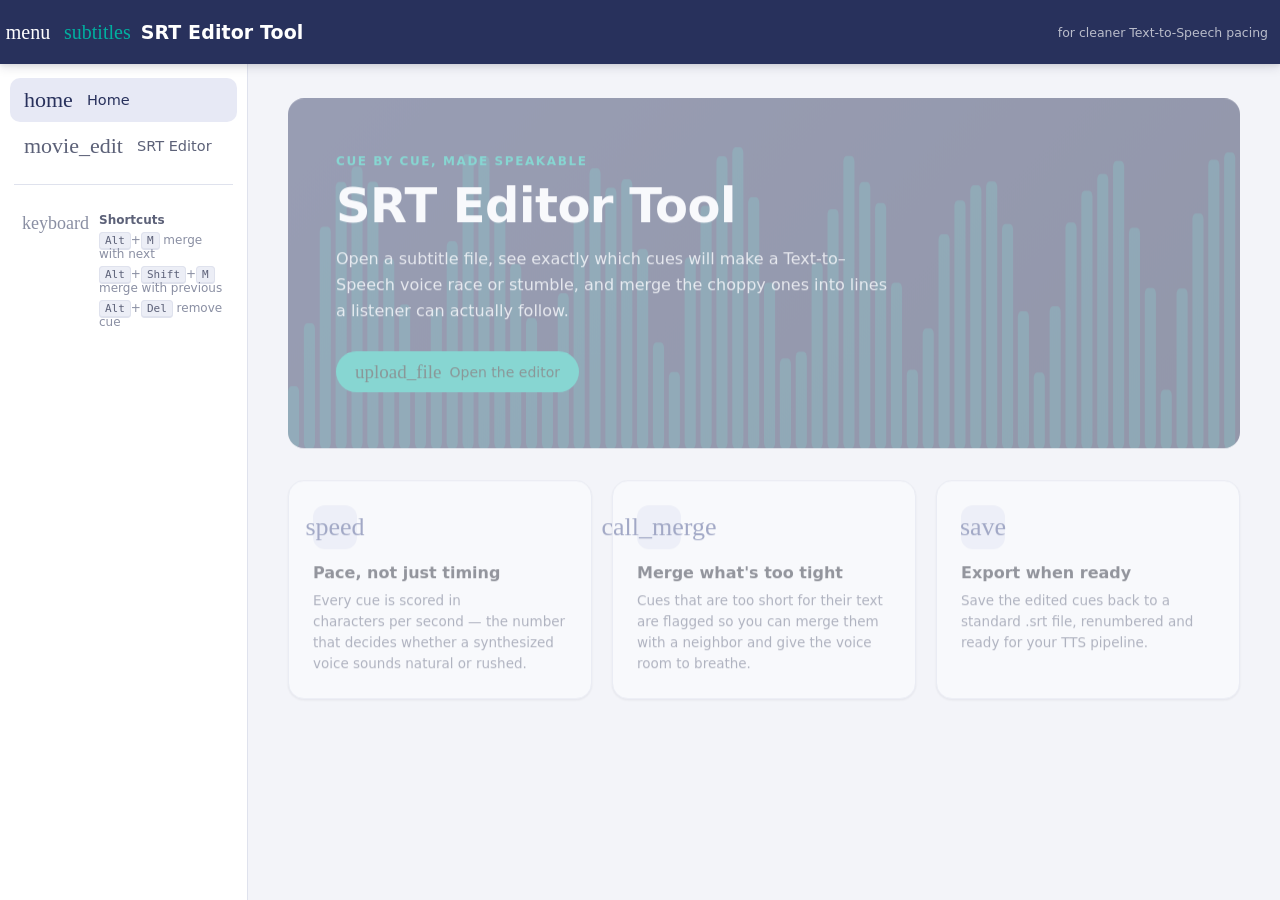
==== index.html @ 58808247 "Initial" ====
<!DOCTYPE html>
<html lang="en">
<head>
    <meta charset="UTF-8">
    <meta name="viewport" content="width=device-width, initial-scale=1.0">
    <meta http-equiv="refresh" content="0; url=/v1/">
    <title>SRT Editor</title>
</head>
<body>
    Loading ...
</body>
</html>
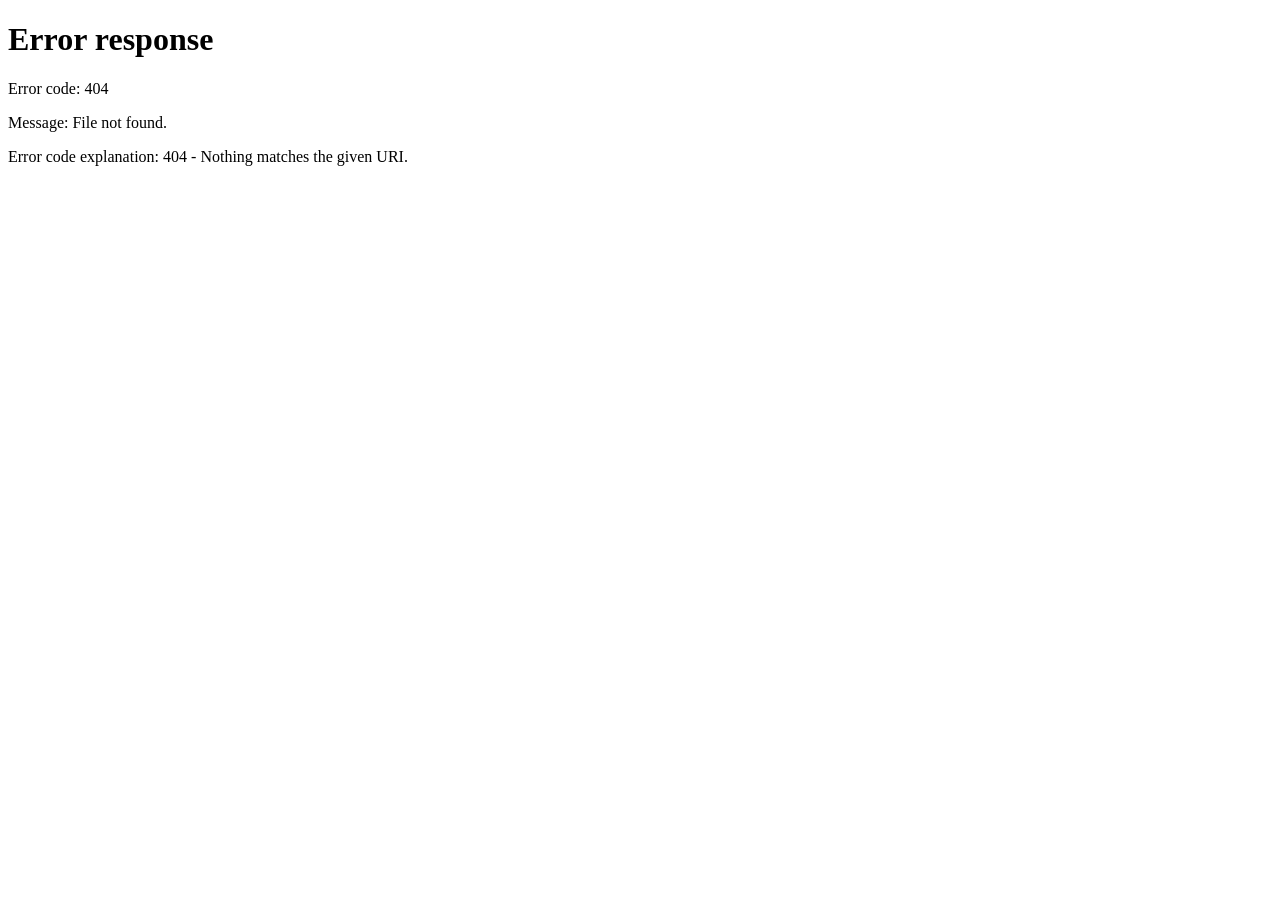
==== commit 6d67aeb1: "Fix redirect" ====
--- a/index.html
+++ b/index.html
@@ -3,7 +3,7 @@
 <head>
     <meta charset="UTF-8">
     <meta name="viewport" content="width=device-width, initial-scale=1.0">
-    <meta http-equiv="refresh" content="0; url=/v1/">
+    <meta http-equiv="refresh" content="0; url=/srt-editor/v1/">
     <title>SRT Editor</title>
 </head>
 <body>
